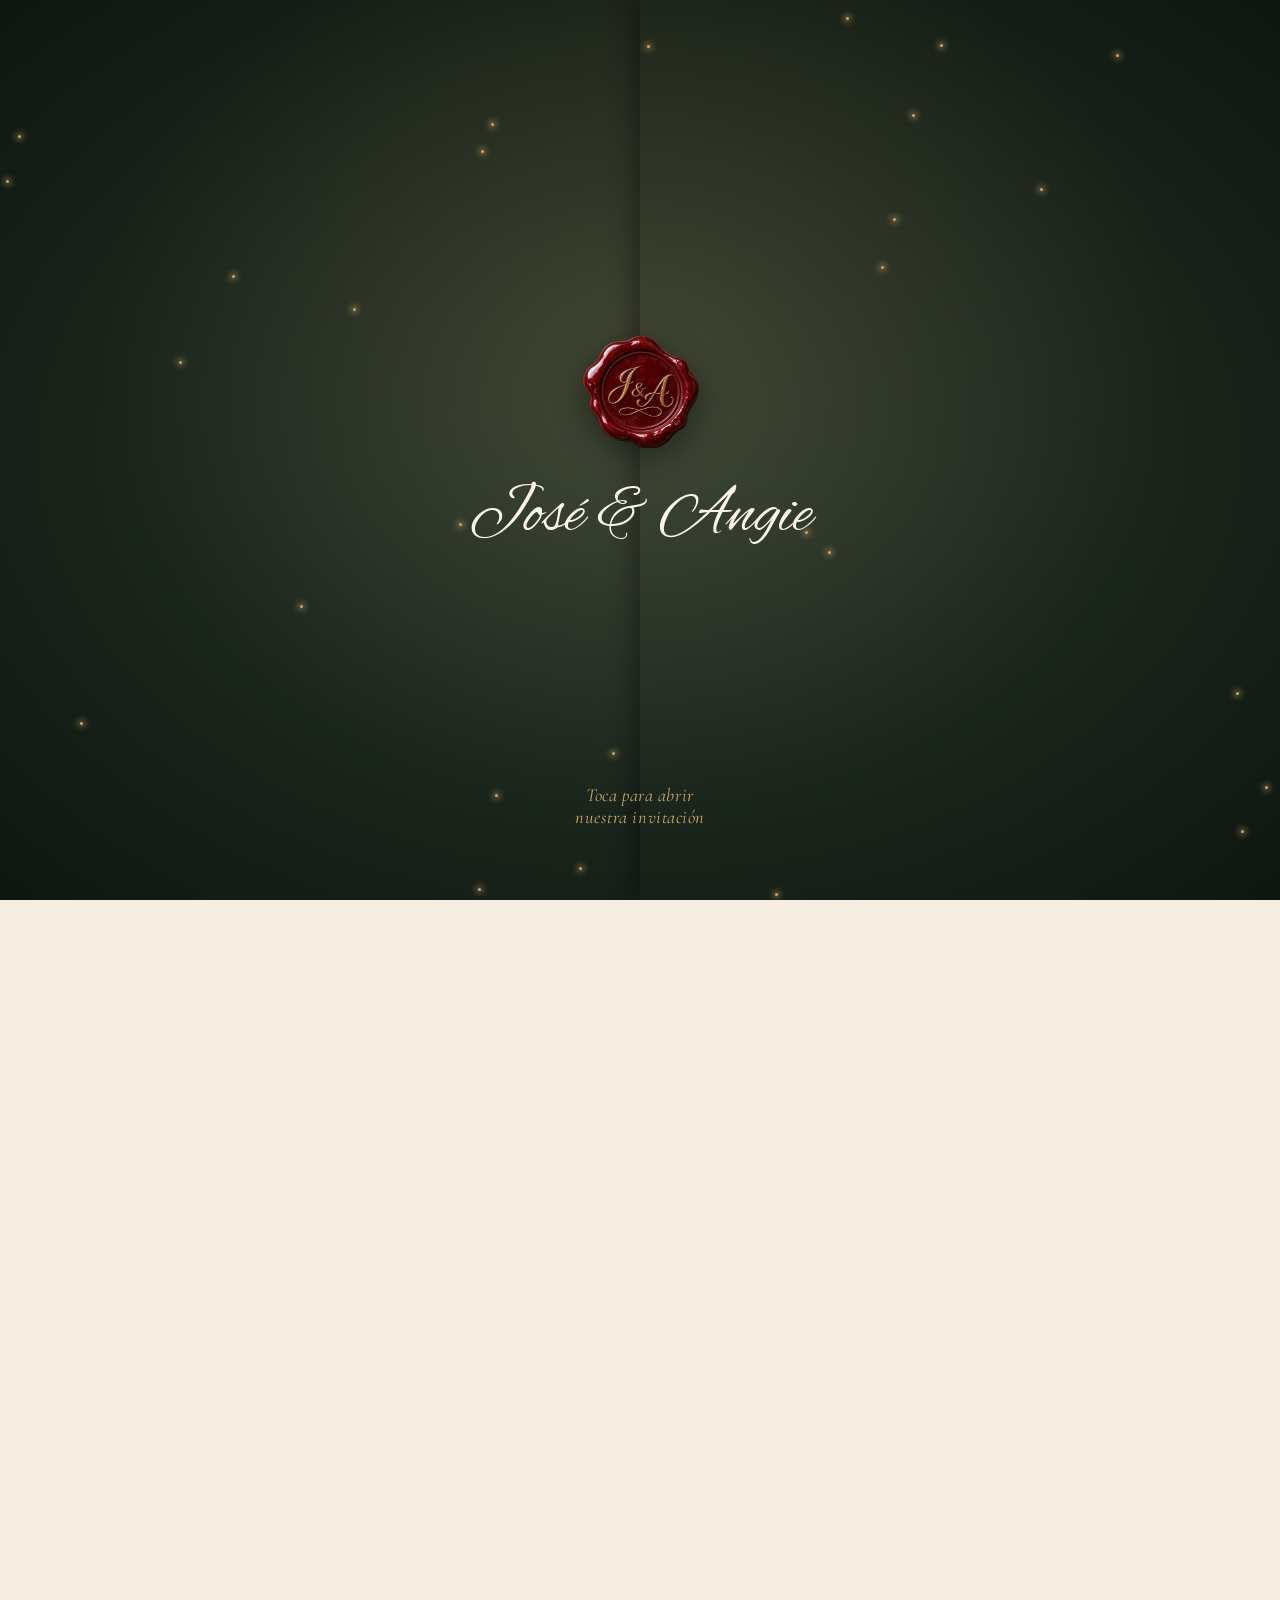
==== app.html @ a3982c07 "Pantalla de bienvenida (carta + mensaje intermedio) y marco de teléfono en escritorio - Pantalla ini" ====
<!DOCTYPE html>
<html lang="es">
<head>
<meta charset="UTF-8">
<meta name="viewport" content="width=device-width, initial-scale=1.0">
<title>José & Angie — Nos casamos</title>
<meta name="description" content="Invitación de boda de José y Angie — 18 de octubre de 2026, Alicante">
<link rel="preconnect" href="https://fonts.googleapis.com">
<link rel="preconnect" href="https://fonts.gstatic.com" crossorigin>
<link href="https://fonts.googleapis.com/css2?family=Parisienne&family=Great+Vibes&family=Alex+Brush&family=Cormorant+Garamond:ital,wght@0,400;0,500;0,600;1,400;1,700&family=Playfair+Display:ital,wght@0,700;1,700&display=swap" rel="stylesheet">
<link rel="stylesheet" href="styles.css">
</head>
<body>

<!-- PANTALLA DE BIENVENIDA: carta que se abre en dos mitades desde el centro -->
<div id="scroll-intro" class="scroll-intro" role="button" tabindex="0" aria-label="Toca para abrir la invitación">
  <div class="intro-panel intro-panel-left" aria-hidden="true">
    <div class="intro-stars"></div>
  </div>
  <div class="intro-panel intro-panel-right" aria-hidden="true">
    <div class="intro-stars"></div>
  </div>

  <div class="intro-center">
    <div class="intro-seal" aria-hidden="true">
      <img src="assets/sello.png" alt="" class="seal-img">
    </div>
    <p class="intro-title">José &amp; Angie</p>
    <p class="intro-cta">Toca para abrir<br>nuestra invitación</p>
  </div>

  <div class="intro-flash" id="introFlash" aria-hidden="true"></div>
  <div class="intro-sparkles" id="introSparkles" aria-hidden="true"></div>
</div>

<!-- PANTALLA INTERMEDIA: mensaje de bienvenida antes de mostrar la web -->
<div id="welcome-screen" class="welcome-screen">
  <div class="welcome-content">
    <p class="welcome-p welcome-p1">El mejor regalo es compartir este día con vosotros.<br>Vuestra presencia y vuestro cariño son todo lo que necesitamos.</p>
    <p class="welcome-p welcome-p2">Queremos invitaros a celebrar este día con nosotros y que solo tengáis que preocuparos de disfrutar.<br>La comida corre por nuestra cuenta.</p>
    <button type="button" class="welcome-btn" id="welcomeBtn">Más información</button>
  </div>
</div>

<div class="fern-banner" aria-hidden="true"></div>


<main>

  <!-- PORTADA -->
  <section class="hero" id="inicio">
    <!-- Esquina Colombia: orquídea (flor nacional), en paralelo al colibrí -->
    <div class="hero-leaf leaf-tl" aria-hidden="true">
      <img src="assets/orquidea.png" alt="" class="orchid-img">
    </div>

    <!-- Esquina Alicante: Castillo de Santa Bárbara -->
    <div class="hero-leaf leaf-br" aria-hidden="true">
      <img src="assets/castillo.png" alt="" class="castle-img">
    </div>

    <!-- Esquina Colombia: Valle de Cocora -->
    <div class="hero-leaf leaf-bl" aria-hidden="true">
      <img src="assets/cocora.png" alt="" class="cocora-img">
    </div>

    <!-- Mariposas -->
    <div class="butterflies" aria-hidden="true">
      <div class="butterfly bf5 monarch-blue"><img src="assets/mariposa-azul.png" alt="" class="bfly-img"></div>
      <div class="butterfly bf6 monarch-blue"><img src="assets/mariposa-azul.png" alt="" class="bfly-img"></div>
      <div class="butterfly bf7 monarch-blue"><img src="assets/mariposa-verde.png" alt="" class="bfly-img"></div>
      <div class="butterfly bf8 monarch-blue"><img src="assets/mariposa-verde.png" alt="" class="bfly-img"></div>
    </div>

    <!-- Colibrí -->
    <div id="hummingbird" class="hummingbird" aria-hidden="true">
      <img src="assets/colibri-azul.png" alt="" class="hb-img">
    </div>

    <div class="hero-content">
      <h1 class="names">
        <span class="reveal d1">José</span>
        <span class="amp reveal d2">&amp;</span>
        <span class="reveal d3">Angie</span>
      </h1>

      <p class="eyebrow reveal d4">· Nos casamos ·</p>
      <p class="subtitle reveal d5">Queremos que formes parte<br>de nuestro día</p>

      <div class="itinerary-path reveal d6">
        <img src="assets/sendero.png?v=2" alt="" class="itinerary-img">
      </div>

      <p class="message reveal d7">Será un día lleno de amor, risas y momentos<br>que recordaremos para siempre.</p>
      <p class="message-accent reveal d8">¡Nos haría muy felices contar contigo!</p>
    </div>
  </section>

  <!-- DIVISOR ORNAMENTAL: azulejo alicantino + tejido vueltiao colombiano -->
  <div class="ornament-divider" aria-hidden="true">
    <svg viewBox="0 0 400 20" preserveAspectRatio="xMidYMid meet" xmlns="http://www.w3.org/2000/svg">
      <g stroke="var(--gold)" stroke-width="0.6" fill="none" opacity="0.6">
        <path d="M0 10 H60"/>
        <path d="M70 10 L80 3 L90 10 L80 17 Z"/>
        <path d="M100 10 L110 3 L120 10 L110 17 Z"/>
        <path d="M95 10 H100 M120 10 H125"/>
        <path d="M135 4 L145 10 L135 16 L125 10 Z"/>
        <path d="M155 16 L165 10 L155 4 L145 10 Z"/>
        <path d="M175 4 L185 10 L175 16 L165 10 Z"/>
        <circle cx="200" cy="10" r="3.4"/>
        <path d="M215 4 L225 10 L215 16 L205 10 Z"/>
        <path d="M235 16 L245 10 L235 4 L225 10 Z"/>
        <path d="M255 4 L265 10 L255 16 L245 10 Z"/>
        <path d="M275 10 H280 M300 10 H305"/>
        <path d="M280 10 L290 3 L300 10 L290 17 Z"/>
        <path d="M310 10 L320 3 L330 10 L320 17 Z"/>
        <path d="M340 10 H400"/>
      </g>
    </svg>
  </div>

  <!-- FRASE: dos tierras, un mismo amor -->
  <section class="magic-quote">
    <p class="quote-text reveal-io">Entre el Mediterráneo y los Andes,<br>el amor encontró su propio Macondo.</p>
    <div class="quote-hb" aria-hidden="true">✦</div>
  </section>

  <!-- CUENTA REGRESIVA -->
  <section class="countdown-section" id="cuenta-regresiva">
    <p class="section-eyebrow reveal-io">Faltan</p>
    <div class="countdown reveal-io" id="countdown">
      <div class="cd-unit"><span class="cd-num" id="cd-days">00</span><span class="cd-label">días</span></div>
      <div class="cd-sep">·</div>
      <div class="cd-unit"><span class="cd-num" id="cd-hours">00</span><span class="cd-label">horas</span></div>
      <div class="cd-sep">·</div>
      <div class="cd-unit"><span class="cd-num" id="cd-mins">00</span><span class="cd-label">min</span></div>
      <div class="cd-sep">·</div>
      <div class="cd-unit"><span class="cd-num" id="cd-secs">00</span><span class="cd-label">seg</span></div>
    </div>
  </section>

  <!-- UBICACIONES -->
  <section class="locations" id="detalles">
    <h2 class="section-title reveal-io">Cómo llegar</h2>
    <div class="loc-grid">
      <div class="loc-card reveal-io">
        <h3>Ceremonia</h3>
        <p>Parroquia Santa Teresa de Ávila<br>Alicante · 13:00 hs</p>
        <div class="map-wrap">
          <iframe
            title="Mapa Parroquia Santa Teresa de Ávila, Alicante"
            src="https://www.google.com/maps?q=Parroquia+Santa+Teresa+de+Avila+Alicante&output=embed"
            loading="lazy"
            referrerpolicy="no-referrer-when-downgrade">
          </iframe>
        </div>
        <a class="map-link" href="https://www.google.com/maps/search/?api=1&query=Parroquia+Santa+Teresa+de+Avila+Alicante" target="_blank" rel="noopener">Ver en Google Maps →</a>
      </div>
      <div class="loc-card reveal-io">
        <h3>Restaurante</h3>
        <p>Jardines de San Juan<br>Alicante · Al finalizar ceremonia</p>
        <div class="map-wrap">
          <iframe
            title="Mapa Av. de Alicante 51, Sant Joan d'Alacant"
            src="https://www.google.com/maps?q=Av.+de+Alicante+51+03550+Sant+Joan+d%27Alacant+Alicante&output=embed"
            loading="lazy"
            referrerpolicy="no-referrer-when-downgrade">
          </iframe>
        </div>
        <a class="map-link" href="https://www.google.com/maps/search/?api=1&query=Av.+de+Alicante+51+03550+Sant+Joan+d%27Alacant+Alicante" target="_blank" rel="noopener">Ver en Google Maps →</a>
      </div>
    </div>
  </section>

  <!-- DIVISOR ORNAMENTAL -->
  <div class="ornament-divider" aria-hidden="true">
    <svg viewBox="0 0 400 20" preserveAspectRatio="xMidYMid meet" xmlns="http://www.w3.org/2000/svg">
      <g stroke="var(--gold)" stroke-width="0.6" fill="none" opacity="0.6">
        <path d="M0 10 H60"/>
        <path d="M70 10 L80 3 L90 10 L80 17 Z"/>
        <path d="M100 10 L110 3 L120 10 L110 17 Z"/>
        <path d="M95 10 H100 M120 10 H125"/>
        <path d="M135 4 L145 10 L135 16 L125 10 Z"/>
        <path d="M155 16 L165 10 L155 4 L145 10 Z"/>
        <path d="M175 4 L185 10 L175 16 L165 10 Z"/>
        <circle cx="200" cy="10" r="3.4"/>
        <path d="M215 4 L225 10 L215 16 L205 10 Z"/>
        <path d="M235 16 L245 10 L235 4 L225 10 Z"/>
        <path d="M255 4 L265 10 L255 16 L245 10 Z"/>
        <path d="M275 10 H280 M300 10 H305"/>
        <path d="M280 10 L290 3 L300 10 L290 17 Z"/>
        <path d="M310 10 L320 3 L330 10 L320 17 Z"/>
        <path d="M340 10 H400"/>
      </g>
    </svg>
  </div>

  <!-- NOTA PERSONAL -->
  <section class="note-section" id="nota">
    <div class="note-paper reveal-io">
      <p class="note-title">Invitación personal e intransferible</p>
      <p class="note-body">
        Hemos preparado este día con mucho cariño<br>
        y cada detalle pensado para vosotros.<br>
        Por motivos de organización,<br>
        os rogamos que asistáis <strong>únicamente</strong><br>
        las personas indicadas en esta invitación.
      </p>
      <p class="note-thanks">Gracias por comprenderlo y por acompañarnos en un día tan especial.</p>
    </div>
  </section>

  <footer class="footer">
    <div class="ornament-divider footer-divider" aria-hidden="true">
      <svg viewBox="0 0 400 20" preserveAspectRatio="xMidYMid meet" xmlns="http://www.w3.org/2000/svg">
        <g stroke="var(--gold-light)" stroke-width="0.6" fill="none" opacity="0.6">
          <path d="M0 10 H60"/>
          <path d="M70 10 L80 3 L90 10 L80 17 Z"/>
          <path d="M100 10 L110 3 L120 10 L110 17 Z"/>
          <path d="M95 10 H100 M120 10 H125"/>
          <path d="M135 4 L145 10 L135 16 L125 10 Z"/>
          <path d="M155 16 L165 10 L155 4 L145 10 Z"/>
          <path d="M175 4 L185 10 L175 16 L165 10 Z"/>
          <circle cx="200" cy="10" r="3.4"/>
          <path d="M215 4 L225 10 L215 16 L205 10 Z"/>
          <path d="M235 16 L245 10 L235 4 L225 10 Z"/>
          <path d="M255 4 L265 10 L255 16 L245 10 Z"/>
          <path d="M275 10 H280 M300 10 H305"/>
          <path d="M280 10 L290 3 L300 10 L290 17 Z"/>
          <path d="M310 10 L320 3 L330 10 L320 17 Z"/>
          <path d="M340 10 H400"/>
        </g>
      </svg>
    </div>
    <p class="footer-signature">Con todo nuestro cariño</p>
    <p>José &amp; Angie · 18.10.2026</p>
  </footer>

</main>

<script src="script.js"></script>
</body>
</html>
---- styles.css ----
:root {
  --cream: #f5eee0;
  --cream-soft: #f9f3e8;
  --green-deep: #33453a;
  --green-mid: #5c7a5f;
  --gold: #b08d57;
  --gold-light: #c9a668;
  --pink: #b5486a;
  --pink-soft: #c98aa0;
  --ink: #3a352c;
  --shadow: 0 10px 30px rgba(51, 69, 58, 0.12);
}

* { box-sizing: border-box; }

html {
  scroll-behavior: smooth;
}

html.intro-lock,
html.intro-lock body {
  overflow: hidden;
  height: 100%;
}

main {
  transform: scale(0.75);
  opacity: 0.15;
  transition: transform 2.6s cubic-bezier(0.22, 0.61, 0.36, 1), opacity 2s ease;
}

html.intro-done main {
  transform: scale(1);
  opacity: 1;
}

/* ---------- Pantalla intermedia de bienvenida ---------- */
.welcome-screen {
  position: fixed;
  inset: 0;
  z-index: 900;
  background: #ffffff;
  display: flex;
  align-items: center;
  justify-content: center;
  padding: 2rem;
  transition: opacity 0.9s ease;
}

.welcome-screen.hidden {
  opacity: 0;
  pointer-events: none;
}

.welcome-screen.gone {
  display: none;
}

.welcome-content {
  max-width: 560px;
  text-align: center;
}

.welcome-p {
  font-family: 'Cormorant Garamond', serif;
  font-style: italic;
  font-size: clamp(1.4rem, 4vw, 1.75rem);
  line-height: 1.65;
  color: var(--ink);
  margin: 0 0 2rem;
  opacity: 0;
  transform: translateY(14px);
  transition: opacity 0.7s ease, transform 0.7s ease;
}

.welcome-btn {
  font-family: 'Cormorant Garamond', serif;
  font-style: italic;
  font-size: 1.25rem;
  letter-spacing: 0.05em;
  color: var(--cream-soft);
  background: var(--green-deep);
  border: none;
  padding: 1rem 2.6rem;
  border-radius: 999px;
  cursor: pointer;
  opacity: 0;
  transform: translateY(14px);
  transition: opacity 0.7s ease, transform 0.7s ease, background 0.3s ease;
}

.welcome-btn:hover {
  background: var(--gold);
}

.welcome-p.visible,
.welcome-btn.visible {
  opacity: 1;
  transform: translateY(0);
}

@media (prefers-reduced-motion: reduce) {
  .welcome-p, .welcome-btn {
    transition-duration: 0.01ms !important;
  }
}

/* ---------- Pantalla de bienvenida: carta que se abre en dos mitades ---------- */
.scroll-intro {
  position: fixed;
  inset: 0;
  z-index: 1000;
  cursor: pointer;
  overflow: hidden;
}

.scroll-intro.hidden {
  display: none;
}

.intro-panel {
  position: absolute;
  top: 0;
  width: 50%;
  height: 100%;
  background:
    radial-gradient(ellipse at 50% 40%, rgba(176, 141, 87, 0.22), transparent 60%),
    radial-gradient(ellipse at center, #24352c 0%, #182219 65%, #0e1610 100%);
  background-size: 200% 100%;
  transition: transform 2.4s cubic-bezier(0.22, 0.61, 0.36, 1) 0.5s,
              box-shadow 2s ease-out 0.5s;
  z-index: 1;
}

.intro-panel-left {
  left: 0;
  background-position: left center;
  box-shadow: 4px 0 24px rgba(0,0,0,0.4);
}

.intro-panel-right {
  right: 0;
  background-position: right center;
  box-shadow: -4px 0 24px rgba(0,0,0,0.4);
}

.scroll-intro.opening .intro-panel-left {
  box-shadow: 4px 0 24px rgba(0,0,0,0);
}

.scroll-intro.opening .intro-panel-right {
  box-shadow: -4px 0 24px rgba(0,0,0,0);
}

.intro-stars {
  position: absolute;
  inset: 0;
  pointer-events: none;
}

.intro-star {
  position: absolute;
  width: 3px;
  height: 3px;
  border-radius: 50%;
  background: var(--gold-light);
  box-shadow: 0 0 6px 2px rgba(201, 166, 104, 0.6);
  animation: star-twinkle ease-in-out infinite;
}

@keyframes star-twinkle {
  0%, 100% { opacity: 0.15; transform: scale(1); }
  50% { opacity: 0.9; transform: scale(1.4); }
}

.intro-center {
  position: absolute;
  inset: 0;
  z-index: 3;
  display: flex;
  flex-direction: column;
  align-items: center;
  justify-content: center;
  text-align: center;
  padding: 0 2rem;
  pointer-events: none;
}

.intro-seal {
  width: 130px;
  margin-bottom: 1.3rem;
  transition: transform 0.5s ease, opacity 0.4s ease;
  filter: drop-shadow(0 8px 16px rgba(0,0,0,0.45));
}

.intro-seal svg,
.seal-img { display: block; width: 100%; height: auto; }

@keyframes seal-pulse {
  0%, 100% { transform: scale(1); }
  50% { transform: scale(1.06); }
}

.intro-title {
  font-family: 'Alex Brush', cursive;
  font-size: clamp(3rem, 12vw, 4.2rem);
  color: var(--cream-soft);
  margin: 0 0 0.6rem;
  transition: opacity 0.35s ease, transform 0.5s ease;
}

.intro-cta {
  position: absolute;
  bottom: 8%;
  left: 0;
  right: 0;
  font-family: 'Cormorant Garamond', serif;
  font-style: italic;
  font-size: 1.15rem;
  letter-spacing: 0.03em;
  color: var(--gold-light);
  margin: 0;
  animation: cta-pulse 2.2s ease-in-out infinite;
  transition: opacity 0.3s ease;
}

@keyframes cta-pulse {
  0%, 100% { opacity: 0.75; }
  50% { opacity: 1; }
}

/* Estado: abriendo (la carta se parte en dos, suave y simétrico) */
.scroll-intro.opening .intro-panel-left {
  transform: translateX(-100%);
}
.scroll-intro.opening .intro-panel-right {
  transform: translateX(100%);
}
.scroll-intro.opening .intro-seal {
  animation: none;
  transform: scale(1.6);
  opacity: 0;
  transition: transform 0.4s ease-out, opacity 0.22s ease-out;
}
.scroll-intro.opening .intro-title,
.scroll-intro.opening .intro-cta {
  animation: none;
  opacity: 0;
  transform: translateY(-6px) scale(0.96);
  transition: opacity 0.18s ease-out, transform 0.18s ease-out;
}
.scroll-intro.opening .intro-cta {
  transition-delay: 0.04s;
}

.intro-flash {
  position: absolute;
  top: 50%;
  left: 50%;
  width: 60px;
  height: 60px;
  margin: -30px 0 0 -30px;
  border-radius: 50%;
  z-index: 4;
  pointer-events: none;
  background: radial-gradient(circle, rgba(255, 252, 235, 1) 0%, rgba(255, 232, 170, 0.9) 30%, rgba(255, 221, 150, 0.4) 55%, transparent 75%);
  opacity: 0;
  transform: scale(0);
}

.scroll-intro.opening .intro-flash {
  animation: magic-flash 2.8s cubic-bezier(0.22, 0.61, 0.36, 1);
}

@keyframes magic-flash {
  0%   { opacity: 0; transform: scale(0); }
  30%  { opacity: 1; transform: scale(10); }
  60%  { opacity: 0.9; transform: scale(20); }
  100% { opacity: 0; transform: scale(34); }
}

.intro-sparkles {
  position: absolute;
  inset: 0;
  pointer-events: none;
  z-index: 5;
}

.intro-spark {
  position: absolute;
  width: 6px;
  height: 6px;
  border-radius: 50%;
  background: var(--gold-light);
  box-shadow: 0 0 10px 3px rgba(255, 221, 150, 0.9);
  animation: spark-burst 1s ease-out forwards;
}

@keyframes spark-burst {
  0%   { transform: translate(0, 0) scale(1); opacity: 1; }
  100% { transform: var(--spark-end, translate(0, -80px)) scale(0); opacity: 0; }
}

@media (prefers-reduced-motion: reduce) {
  .scroll-intro, .intro-panel, .intro-seal, .intro-title, .intro-cta {
    transition-duration: 0.01ms !important;
    animation-duration: 0.01ms !important;
  }
}

.fern-banner {
  width: 120%;
  height: 237px;
  margin-left: -151px;
  margin-bottom: -120px;
  background-image: url("assets/helecho.png?v=3");
  background-size: cover;
  background-position: bottom center;
  background-repeat: no-repeat;
  position: relative;
  z-index: 2;
}

@media (max-width: 900px) {
  .fern-banner { width: 100%; height: 150px; margin-left: 0; margin-bottom: -76px; }
}

@media (max-width: 560px) {
  .fern-banner {
    width: 100%;
    height: 160px;
    margin-left: 0;
    margin-top: -85px;
    margin-bottom: -56px;
    background-size: auto 210px;
    background-position: center 82%;
  }
}

body {
  margin: 0;
  background: var(--cream);
  color: var(--ink);
  font-family: 'Cormorant Garamond', serif;
  overflow-x: hidden;
}

h1, h2 {
  font-family: 'Parisienne', cursive;
  font-weight: 400;
  margin: 0;
}

/* ---------- Hero ---------- */
.hero {
  position: relative;
  min-height: 100vh;
  display: flex;
  align-items: center;
  justify-content: center;
  padding: 5rem 1.25rem 8.5rem;
  overflow: hidden;
  background: var(--cream);
}

.hero::before {
  content: "";
  position: absolute;
  inset: 0;
  background-image: radial-gradient(rgba(176,141,87,0.35) 1px, transparent 1px);
  background-size: 26px 26px;
  opacity: 0.25;
  pointer-events: none;
}

.hero-leaf {
  position: absolute;
  width: clamp(140px, 22vw, 240px);
  z-index: 2;
  opacity: 0.95;
  animation: leaf-sway 7s ease-in-out infinite;
}

.leaf-tl {
  top: -41px;
  left: 107px;
  width: 320px;
  animation: none;
  transform: rotate(29deg);
  transform-origin: top left;
}
.leaf-br { bottom: 0; right: -20px; width: 250px; animation: none; }
.leaf-bl {
  bottom: 0;
  left: -10px;
  width: 265px;
  animation: none;
}

.orchid-img {
  display: block;
  width: 100%;
  height: auto;
}

@media (max-width: 900px) {
  .leaf-tl { width: 220px; top: -18px; left: -20px; transform: rotate(29deg); }
  .leaf-br { width: 260px; }
  .leaf-bl { width: 260px; left: -6px; }
  .castle-img { margin-left: -70px; }
  .cocora-img { margin-right: -65px; }
}

@media (max-width: 560px) {
  .leaf-tl { width: 120px; top: -6px; left: 36px; transform: rotate(29deg); }
  .leaf-br { width: 175px; right: -55px; }
  .leaf-bl { width: 175px; left: -4px; }
  .castle-img { margin-left: -25px; }
  .cocora-img { margin-right: -42px; }
}

@keyframes leaf-sway {
  0%, 100% { transform: rotate(0deg); }
  50% { transform: rotate(2.5deg); }
}

.castle-img {
  display: block;
  width: 130%;
  margin-left: -100px;
  margin-bottom: -10px;
  height: auto;
}

.cocora-img {
  display: block;
  width: 115%;
  margin-right: -115px;
  margin-bottom: -10px;
  height: auto;
}

.hummingbird {
  position: absolute;
  width: 480px;
  z-index: 3;
  top: 50px;
  right: -130px;
  filter: drop-shadow(0 6px 10px rgba(0,0,0,0.15));
}

@media (max-width: 900px) {
  .hummingbird { width: 280px; top: 20px; right: -35px; }
  .hb-img { margin-left: -50px; }
}

@media (max-width: 560px) {
  .hummingbird { width: 135px; top: 36px; right: -80px; }
  .hb-img { margin-left: -20px; }
}

.hb-img {
  display: block;
  width: 125%;
  height: auto;
  margin-left: -90px;
}

/* ---------- Mariposas amarillas (realismo mágico) ---------- */
.butterflies {
  position: absolute;
  inset: 0;
  z-index: 3;
  pointer-events: none;
}

.butterfly {
  position: absolute;
  width: 44px;
}

.monarch-blue {
  width: 60px;
}

@media (max-width: 560px) {
  .butterfly { width: 30px; }
  .monarch-blue { width: 40px; }
}

.bfly-img {
  display: block;
  width: 100%;
  height: auto;
  transform-origin: center;
  animation: bfly-flap-img 0.32s ease-in-out infinite alternate;
}

@keyframes bfly-flap-img {
  from { transform: scaleX(1); }
  to   { transform: scaleX(0.55); }
}

.bf5 { top: 40%; left: 20%; animation: flit-1 23s ease-in-out infinite; animation-delay: 3s; }
.bf6 { top: 75%; left: 22%; animation: flit-2 20s ease-in-out infinite; animation-delay: 10s; }
.bf7 { top: 60%; left: 8%;  animation: flit-1 18s ease-in-out infinite; animation-delay: 1s; }
.bf8 { top: 68%; left: 14%; animation: flit-2 22s ease-in-out infinite; animation-delay: 7s; }

@keyframes flit-1 {
  0%   { transform: translate(0, 0) rotate(0deg); opacity: 0; }
  8%   { opacity: 0.9; }
  25%  { transform: translate(12vw, -18vh) rotate(-8deg); }
  50%  { transform: translate(22vw, -38vh) rotate(6deg); }
  75%  { transform: translate(14vw, -55vh) rotate(-4deg); opacity: 0.8; }
  92%  { opacity: 0; }
  100% { transform: translate(10vw, -60vh) rotate(0deg); opacity: 0; }
}

@keyframes flit-2 {
  0%   { transform: translate(0, 0) rotate(0deg); opacity: 0; }
  8%   { opacity: 0.85; }
  30%  { transform: translate(-8vw, -22vh) rotate(10deg); }
  55%  { transform: translate(6vw, -42vh) rotate(-6deg); }
  80%  { transform: translate(18vw, -50vh) rotate(8deg); opacity: 0.7; }
  95%  { opacity: 0; }
  100% { transform: translate(20vw, -55vh) rotate(0deg); opacity: 0; }
}

/* ---------- Divisor ornamental ---------- */
.ornament-divider {
  position: relative;
  z-index: 2;
  max-width: 420px;
  margin: 0 auto;
  padding: 1.4rem 1.25rem;
  background: var(--cream-soft);
}

/* ---------- Frase realismo mágico ---------- */
.magic-quote {
  margin-top: -15px;
  position: relative;
  z-index: 2;
  text-align: center;
  padding: 1.5rem 5.5rem 0.8rem;
  background: var(--cream-soft);
}

.quote-text {
  font-family: 'Parisienne', cursive;
  font-size: clamp(1.6rem, 4vw, 2.2rem);
  color: var(--green-deep);
  line-height: 1.4;
  max-width: 480px;
  margin: 0 auto;
}

.quote-hb {
  margin-top: 0.8rem;
  color: var(--gold);
  font-size: 1rem;
}

.hero-content {
  position: relative;
  z-index: 4;
  max-width: 2000px;
  width: 100%;
  text-align: center;
}

.heart-icon {
  color: var(--gold);
  font-size: 1.4rem;
  margin-bottom: 0.4rem;
}

.reveal {
  opacity: 0;
  transform: translateY(18px);
  animation: rise 0.9s ease forwards;
}
.d1 { animation-delay: 0.1s; }
.d2 { animation-delay: 0.35s; }
.d3 { animation-delay: 0.5s; }
.d4 { animation-delay: 0.9s; }
.d5 { animation-delay: 1.05s; }
.d6 { animation-delay: 1.25s; }
.d7 { animation-delay: 1.6s; }
.d8 { animation-delay: 1.8s; }

@keyframes rise {
  to { opacity: 1; transform: translateY(0); }
}

.names {
  font-family: 'Alex Brush', cursive;
  font-size: clamp(3.4rem, 11vw, 6.2rem);
  color: var(--green-deep);
  line-height: 1.05;
  display: flex;
  flex-direction: column;
  align-items: center;
  gap: 0.1em;
  margin-top: 2.5rem;
}

.names .amp {
  font-size: 0.7em;
  color: var(--gold);
  margin: -0.1em 0;
}

.eyebrow {
  letter-spacing: 0.35em;
  text-transform: uppercase;
  color: var(--gold);
  font-size: 0.95rem;
  margin: 1.1rem 0 0.4rem;
}

.subtitle {
  font-style: italic;
  color: var(--ink);
  font-size: 1.25rem;
  margin: 0 0 2rem;
  line-height: 1.5;
}


.message, .message-accent {
  margin: 0 0 0.3rem;
  line-height: 1.5;
  font-size: 1.2rem;
}

.message-accent {
  color: var(--pink);
  font-style: italic;
  font-size: 1.35rem;
}

/* ---------- Countdown ---------- */
.countdown-section {
  position: relative;
  z-index: 2;
  padding: 4.5rem 1.25rem;
  text-align: center;
  background: var(--green-deep);
  color: var(--cream-soft);
}

.section-eyebrow {
  text-transform: uppercase;
  letter-spacing: 0.35em;
  font-size: 1.05rem;
  color: var(--gold-light);
  margin: 0 0 1.5rem;
}

.countdown {
  display: flex;
  justify-content: center;
  align-items: center;
  gap: clamp(0.75rem, 3vw, 2rem);
  flex-wrap: wrap;
}

.cd-unit {
  display: flex;
  flex-direction: column;
  align-items: center;
  min-width: 85px;
}

.cd-num {
  font-family: 'Parisienne', cursive;
  font-size: clamp(3rem, 7.5vw, 4.6rem);
  color: var(--cream-soft);
  line-height: 1;
}

.cd-label {
  text-transform: uppercase;
  font-size: 0.85rem;
  letter-spacing: 0.15em;
  color: var(--gold-light);
  margin-top: 0.35rem;
}

.cd-sep {
  color: var(--gold-light);
  font-size: 2.8rem;
  transform: translateY(-8px);
}

/* ---------- Reveal on scroll ---------- */
.reveal-io {
  opacity: 0;
  transform: translateY(24px);
  transition: opacity 0.8s ease, transform 0.8s ease;
}
.reveal-io.is-visible {
  opacity: 1;
  transform: translateY(0);
}

/* ---------- Itinerario (dentro de la portada) ---------- */
.itinerary-path {
  position: relative;
  max-width: 2000px;
  width: 100%;
  margin: 1.5rem auto 2rem;
}

.itinerary-img {
  width: 100%;
  display: block;
}

.itinerary-stop {
  position: absolute;
  width: 40%;
  transform: translateY(-50%);
}

.stop-left {
  left: 0;
  text-align: right;
  padding-right: 13%;
}

.stop-right {
  right: 0;
  text-align: left;
  padding-left: 13%;
}

.itinerary-time {
  display: block;
  font-family: 'Playfair Display', serif;
  font-style: italic;
  font-weight: 700;
  color: var(--gold);
  font-size: 1.2rem;
  line-height: 1.15;
}

.itinerary-label {
  display: block;
  font-family: 'Cormorant Garamond', serif;
  font-style: italic;
  color: var(--ink);
  font-size: 1.05rem;
  margin-top: 0.15rem;
  line-height: 1.25;
}

@media (max-width: 560px) {
  .itinerary-time { font-size: 1rem; }
  .itinerary-label { font-size: 0.9rem; }
  .stop-left { padding-right: 8%; }
  .stop-right { padding-left: 8%; }
}

/* ---------- Locations ---------- */
.locations {
  position: relative;
  z-index: 2;
  padding: 5rem 1.25rem;
  text-align: center;
  background: var(--cream-soft);
}

.section-title {
  font-size: clamp(2.4rem, 6vw, 3.2rem);
  color: var(--green-deep);
  margin-bottom: 2.5rem;
}

.loc-grid {
  display: grid;
  grid-template-columns: repeat(auto-fit, minmax(280px, 1fr));
  gap: 2.5rem;
  max-width: 900px;
  margin: 0 auto;
}

.loc-card {
  background: #fff;
  border-radius: 14px;
  padding: 1.75rem;
  box-shadow: var(--shadow);
}

.loc-card h3 {
  font-family: 'Parisienne', cursive;
  font-size: 2rem;
  color: var(--pink);
  margin: 0 0 0.5rem;
}

.loc-card > p {
  margin: 0 0 1rem;
  font-style: italic;
  color: var(--ink);
}

.map-wrap {
  border-radius: 10px;
  overflow: hidden;
  aspect-ratio: 4 / 3;
  border: 1px solid rgba(176,141,87,0.3);
}

.map-wrap iframe {
  width: 100%;
  height: 100%;
  border: 0;
}

.map-link {
  display: inline-block;
  margin-top: 0.9rem;
  color: var(--gold);
  text-decoration: none;
  font-style: italic;
  border-bottom: 1px solid var(--gold);
  padding-bottom: 1px;
  transition: color 0.2s ease;
}
.map-link:hover { color: var(--pink); }

/* ---------- Note ---------- */
.note-section {
  position: relative;
  z-index: 2;
  padding: 5rem 1.25rem;
  display: flex;
  justify-content: center;
  background:
    radial-gradient(ellipse at 90% 90%, rgba(201,138,160,0.10), transparent 45%),
    var(--cream);
}

.note-paper {
  max-width: 640px;
  background: var(--cream-soft);
  border: 1px solid rgba(176,141,87,0.35);
  border-radius: 4px;
  padding: 2.5rem 2rem;
  text-align: center;
  box-shadow: var(--shadow);
  position: relative;
}

.note-title {
  text-transform: uppercase;
  letter-spacing: 0.1em;
  color: var(--green-deep);
  font-weight: 600;
  font-size: 1.2rem;
  margin: 0 0 1.1rem;
}

.note-body {
  font-style: italic;
  font-size: 1.25rem;
  line-height: 1.7;
  margin: 0 0 1.2rem;
  color: var(--ink);
}

.note-body strong {
  color: var(--pink);
}

.note-thanks {
  font-family: 'Parisienne', cursive;
  font-size: 1.6rem;
  color: var(--gold);
  margin: 0;
}

/* ---------- Footer ---------- */
.footer {
  position: relative;
  z-index: 2;
  text-align: center;
  padding: 2.5rem 1rem 3rem;
  background: var(--green-deep);
  color: var(--cream-soft);
}

.footer-divider {
  background: none;
  padding: 0 1.25rem 1.6rem;
  max-width: 320px;
}

.footer-signature {
  font-family: 'Cormorant Garamond', serif;
  font-style: italic;
  font-size: 1.05rem;
  letter-spacing: 0.02em;
  color: var(--gold-light);
  text-transform: none;
  opacity: 1;
  margin-bottom: 0.6rem !important;
}

.footer p {
  margin: 0;
  letter-spacing: 0.15em;
  text-transform: uppercase;
  font-size: 0.75rem;
  opacity: 0.85;
}

/* ---------- Reduced motion ---------- */
@media (prefers-reduced-motion: reduce) {
  * { animation-duration: 0.01ms !important; animation-iteration-count: 1 !important; transition-duration: 0.01ms !important; }
}

@media (max-width: 560px) {
  .magic-quote { padding: 1.5rem 1.5rem 0.8rem; }
}

@media (max-width: 480px) {
  .countdown { gap: 0.6rem 1.2rem; }
  .cd-unit { min-width: 58px; }
  .cd-num { font-size: 2.5rem; }
  .cd-label { font-size: 0.7rem; }
  .cd-sep { font-size: 1.8rem; }
}
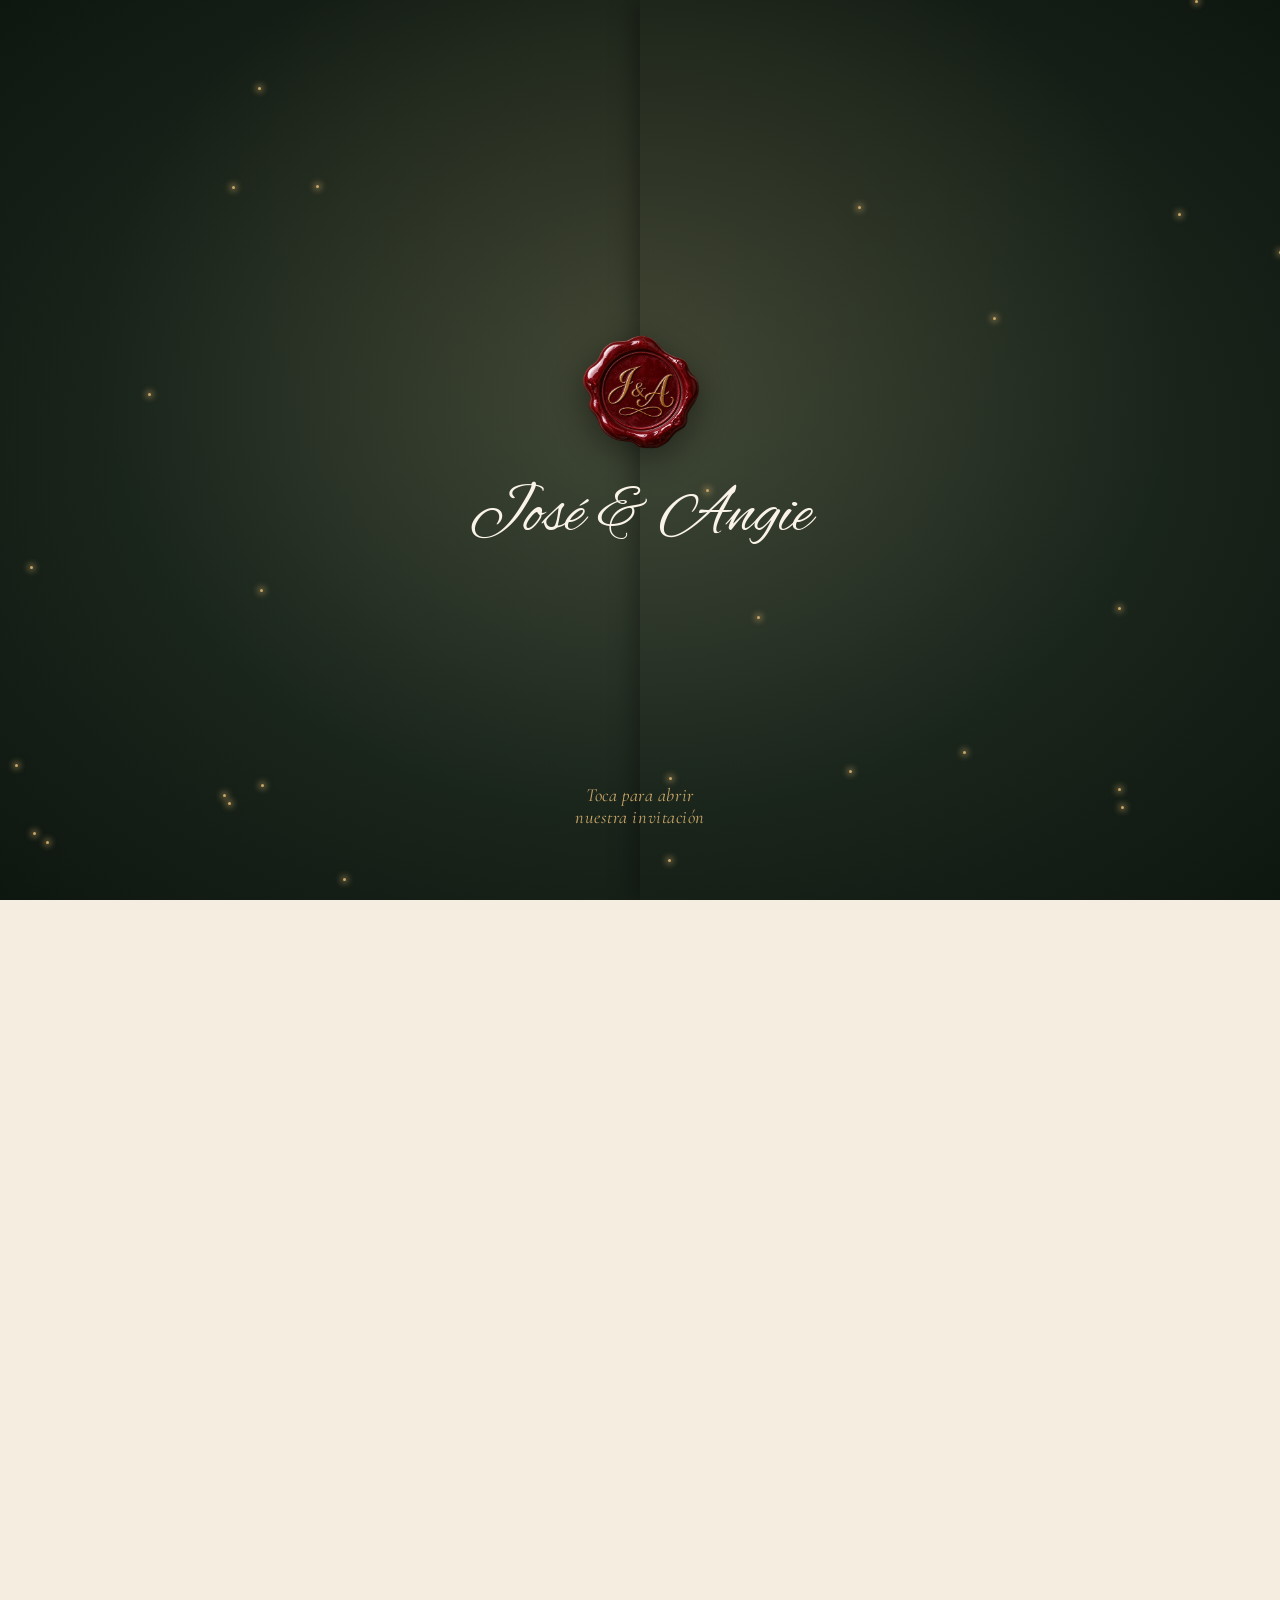
==== commit d6405467: "Añade música de fondo y actualiza la imagen del sendero La música (recortada del 0:20 al 3:07 del or" ====
--- a/app.html
+++ b/app.html
@@ -12,6 +12,8 @@
 </head>
 <body>
 
+<audio id="bgMusic" src="assets/musica-recortada.mp3" preload="auto"></audio>
+
 <!-- PANTALLA DE BIENVENIDA: carta que se abre en dos mitades desde el centro -->
 <div id="scroll-intro" class="scroll-intro" role="button" tabindex="0" aria-label="Toca para abrir la invitación">
   <div class="intro-panel intro-panel-left" aria-hidden="true">
@@ -88,7 +90,7 @@
       <p class="subtitle reveal d5">Queremos que formes parte<br>de nuestro día</p>
 
       <div class="itinerary-path reveal d6">
-        <img src="assets/sendero.png?v=2" alt="" class="itinerary-img">
+        <img src="assets/sendero-v2.png?v=2" alt="" class="itinerary-img">
       </div>
 
       <p class="message reveal d7">Será un día lleno de amor, risas y momentos<br>que recordaremos para siempre.</p>
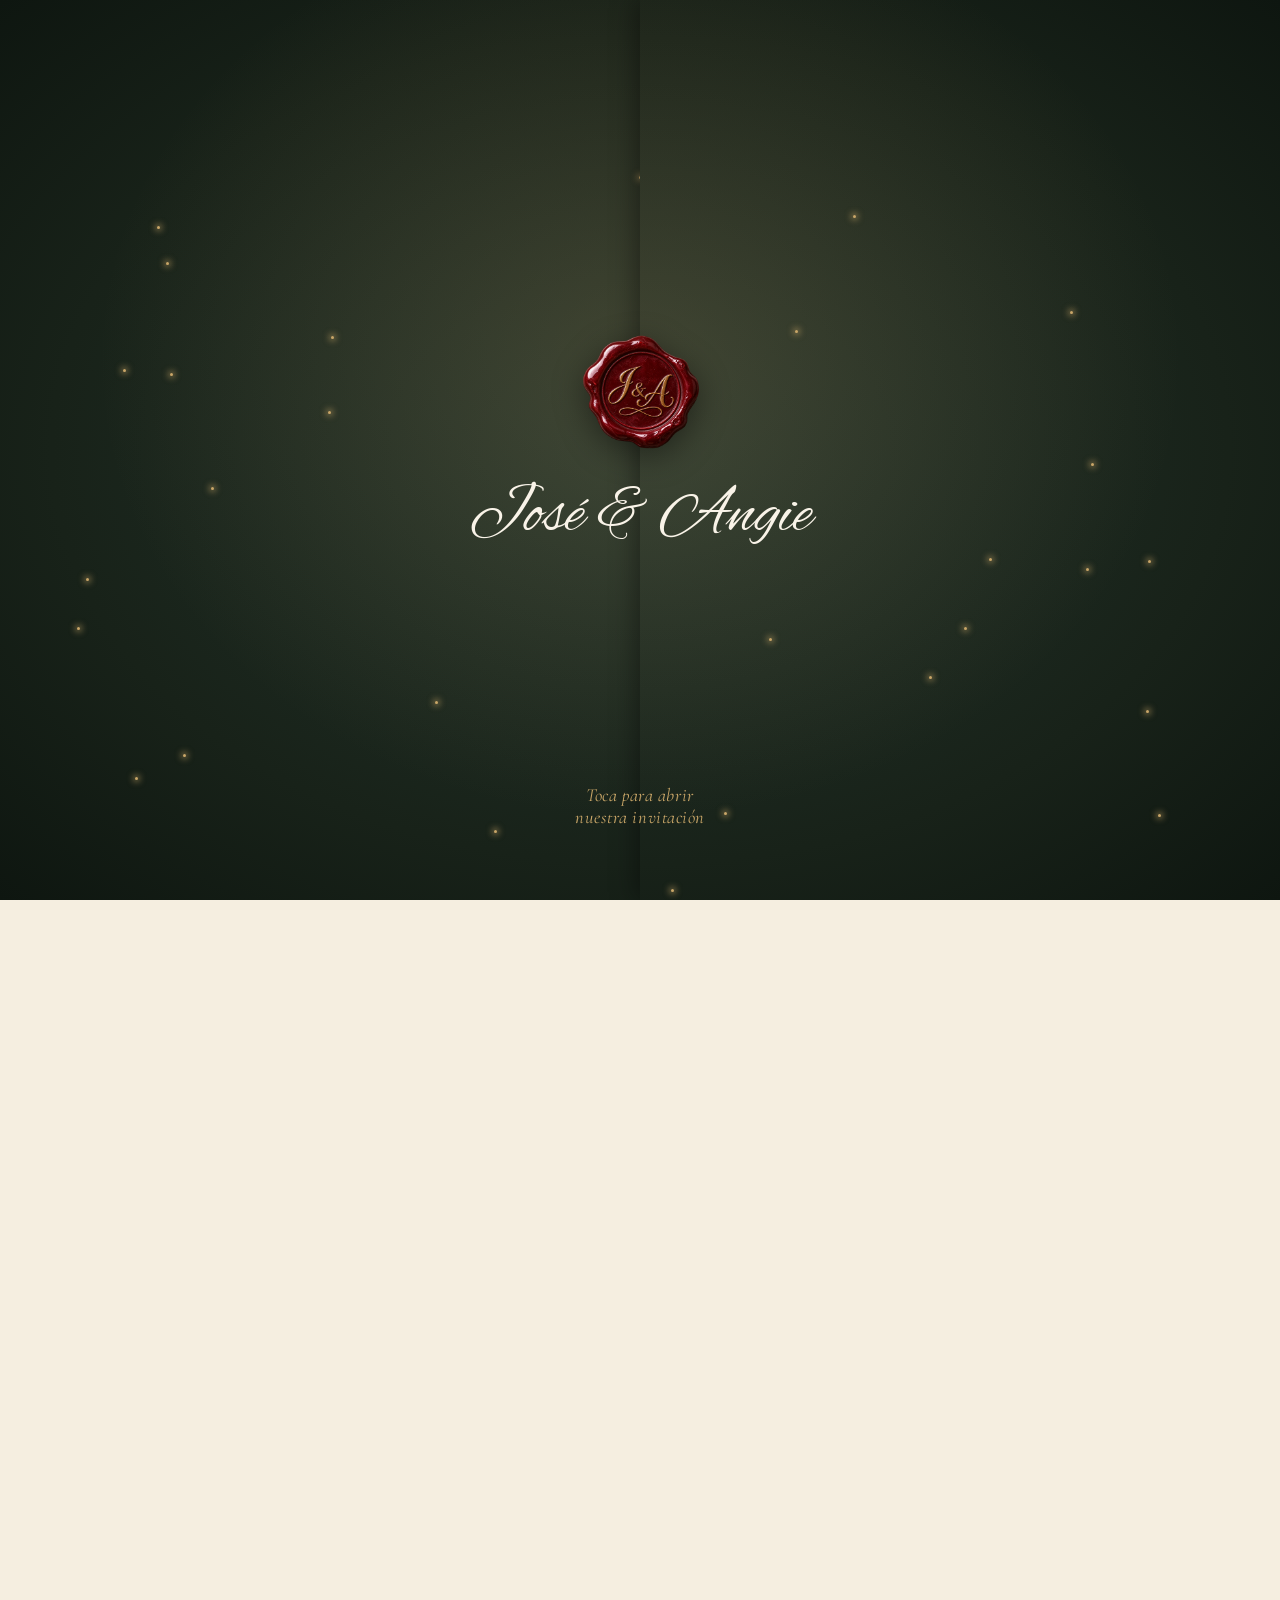
==== commit 864e2e02: "Mejoras en la apertura, contador y sendero del itinerario - Portal de chispas doradas al pulsar "Más" ====
--- a/app.html
+++ b/app.html
@@ -42,6 +42,7 @@
     <p class="welcome-p welcome-p2">Queremos invitaros a celebrar este día con nosotros y que solo tengáis que preocuparos de disfrutar.<br>La comida corre por nuestra cuenta.</p>
     <button type="button" class="welcome-btn" id="welcomeBtn">Más información</button>
   </div>
+  <div class="intro-sparkles" id="welcomeSparkles" aria-hidden="true"></div>
 </div>
 
 <div class="fern-banner" aria-hidden="true"></div>
@@ -90,7 +91,7 @@
       <p class="subtitle reveal d5">Queremos que formes parte<br>de nuestro día</p>
 
       <div class="itinerary-path reveal d6">
-        <img src="assets/sendero-v2.png?v=2" alt="" class="itinerary-img">
+        <img src="assets/sendero.png?v=5" alt="" class="itinerary-img">
       </div>
 
       <p class="message reveal d7">Será un día lleno de amor, risas y momentos<br>que recordaremos para siempre.</p>
@@ -131,13 +132,17 @@
   <section class="countdown-section" id="cuenta-regresiva">
     <p class="section-eyebrow reveal-io">Faltan</p>
     <div class="countdown reveal-io" id="countdown">
-      <div class="cd-unit"><span class="cd-num" id="cd-days">00</span><span class="cd-label">días</span></div>
-      <div class="cd-sep">·</div>
-      <div class="cd-unit"><span class="cd-num" id="cd-hours">00</span><span class="cd-label">horas</span></div>
-      <div class="cd-sep">·</div>
-      <div class="cd-unit"><span class="cd-num" id="cd-mins">00</span><span class="cd-label">min</span></div>
-      <div class="cd-sep">·</div>
-      <div class="cd-unit"><span class="cd-num" id="cd-secs">00</span><span class="cd-label">seg</span></div>
+      <div class="cd-unit cd-unit-days">
+        <span class="cd-num cd-num-days" id="cd-days">00</span>
+        <span class="cd-label">días</span>
+      </div>
+      <div class="cd-subrow">
+        <div class="cd-unit"><span class="cd-num" id="cd-hours">00</span><span class="cd-label">horas</span></div>
+        <div class="cd-sep">·</div>
+        <div class="cd-unit"><span class="cd-num" id="cd-mins">00</span><span class="cd-label">min</span></div>
+        <div class="cd-sep">·</div>
+        <div class="cd-unit"><span class="cd-num" id="cd-secs">00</span><span class="cd-label">seg</span></div>
+      </div>
     </div>
   </section>
 
--- a/styles.css
+++ b/styles.css
@@ -44,11 +44,15 @@
   align-items: center;
   justify-content: center;
   padding: 2rem;
-  transition: opacity 0.9s ease;
+  --btn-x: 50%;
+  --btn-y: 50%;
+  clip-path: circle(150% at var(--btn-x) var(--btn-y));
+  transition: clip-path 1.1s cubic-bezier(0.76, 0, 0.24, 1), opacity 0.9s ease;
 }
 
 .welcome-screen.hidden {
-  opacity: 0;
+  clip-path: circle(0% at var(--btn-x) var(--btn-y));
+  opacity: 1;
   pointer-events: none;
 }
 
@@ -564,7 +568,7 @@
 .hero-content {
   position: relative;
   z-index: 4;
-  max-width: 2000px;
+  max-width: 2600px;
   width: 100%;
   text-align: center;
 }
@@ -660,6 +664,13 @@
 
 .countdown {
   display: flex;
+  flex-direction: column;
+  align-items: center;
+  gap: 1.5rem;
+}
+
+.cd-subrow {
+  display: flex;
   justify-content: center;
   align-items: center;
   gap: clamp(0.75rem, 3vw, 2rem);
@@ -675,9 +686,21 @@
 
 .cd-num {
   font-family: 'Parisienne', cursive;
-  font-size: clamp(3rem, 7.5vw, 4.6rem);
+  font-size: clamp(2.2rem, 5.5vw, 3.2rem);
   color: var(--cream-soft);
   line-height: 1;
+}
+
+.cd-num-days {
+  font-size: clamp(4.5rem, 13vw, 7rem);
+}
+
+.cd-unit-days {
+  margin-bottom: 1rem;
+}
+
+.cd-unit-days .cd-label {
+  font-size: 1rem;
 }
 
 .cd-label {
@@ -708,13 +731,13 @@
 /* ---------- Itinerario (dentro de la portada) ---------- */
 .itinerary-path {
   position: relative;
-  max-width: 2000px;
-  width: 100%;
-  margin: 1.5rem auto 2rem;
+  max-width: 2600px;
+  width: 122%;
+  margin: 1.5rem 0 2rem -11%;
 }
 
 .itinerary-img {
-  width: 100%;
+  width: 93%;
   display: block;
 }
 
@@ -927,9 +950,11 @@
 }
 
 @media (max-width: 480px) {
-  .countdown { gap: 0.6rem 1.2rem; }
+  .countdown { gap: 1rem; }
+  .cd-subrow { gap: 0.6rem 1.2rem; }
   .cd-unit { min-width: 58px; }
   .cd-num { font-size: 2.5rem; }
+  .cd-num-days { font-size: 4rem; }
   .cd-label { font-size: 0.7rem; }
   .cd-sep { font-size: 1.8rem; }
 }
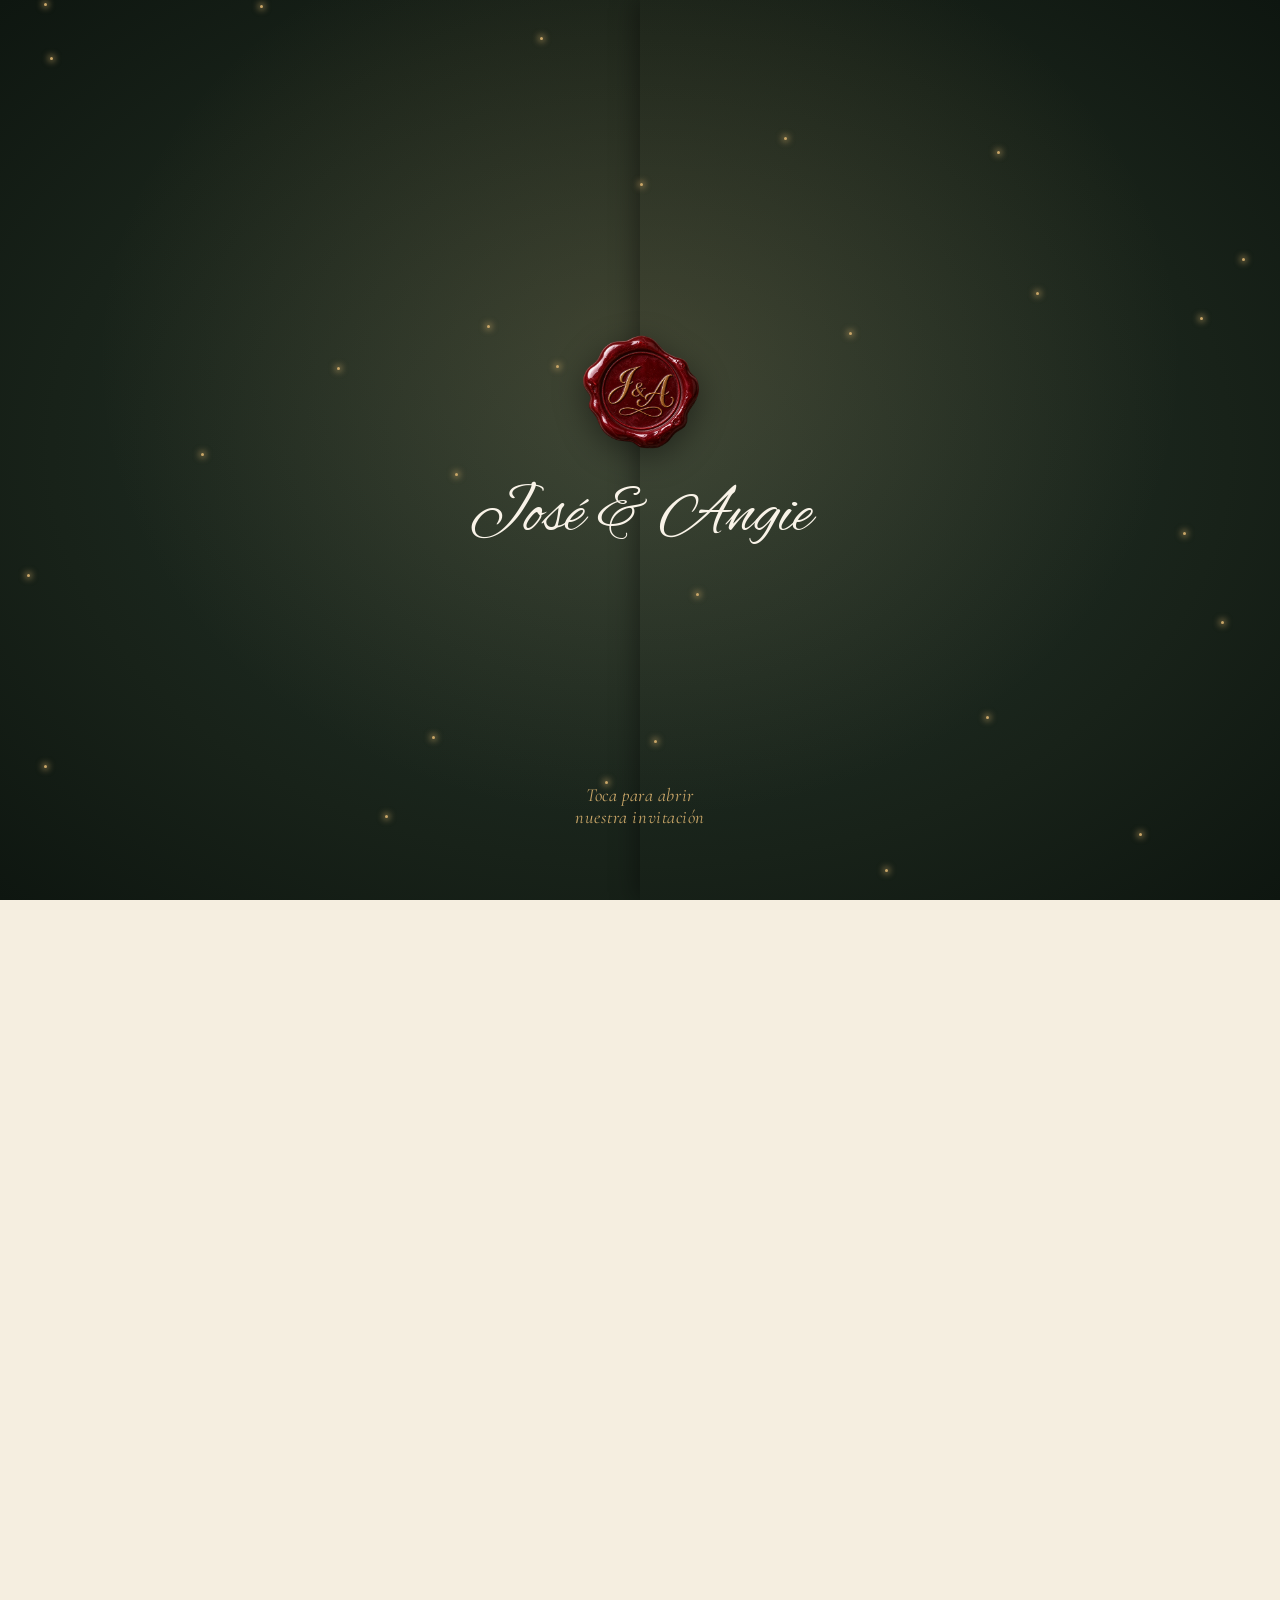
==== commit 9ce8f02c: "Marco de plantas amazónicas en la pantalla intermedia y ajustes del sendero Añade la ilustración de " ====
--- a/app.html
+++ b/app.html
@@ -91,7 +91,7 @@
       <p class="subtitle reveal d5">Queremos que formes parte<br>de nuestro día</p>
 
       <div class="itinerary-path reveal d6">
-        <img src="assets/sendero.png?v=5" alt="" class="itinerary-img">
+        <img src="assets/sendero.png?v=6" alt="" class="itinerary-img">
       </div>
 
       <p class="message reveal d7">Será un día lleno de amor, risas y momentos<br>que recordaremos para siempre.</p>
--- a/styles.css
+++ b/styles.css
@@ -39,7 +39,7 @@
   position: fixed;
   inset: 0;
   z-index: 900;
-  background: #ffffff;
+  background: #ffffff url("assets/marco.png") center center / cover no-repeat;
   display: flex;
   align-items: center;
   justify-content: center;
@@ -63,6 +63,21 @@
 .welcome-content {
   max-width: 560px;
   text-align: center;
+  position: relative;
+  z-index: 1;
+}
+
+.welcome-content::before {
+  content: "";
+  position: absolute;
+  top: 50%;
+  left: 50%;
+  width: 140%;
+  height: 140%;
+  transform: translate(-50%, -50%);
+  background: radial-gradient(ellipse at center, rgba(255,255,255,0.9) 0%, rgba(255,255,255,0.65) 55%, rgba(255,255,255,0) 80%);
+  z-index: -1;
+  pointer-events: none;
 }
 
 .welcome-p {
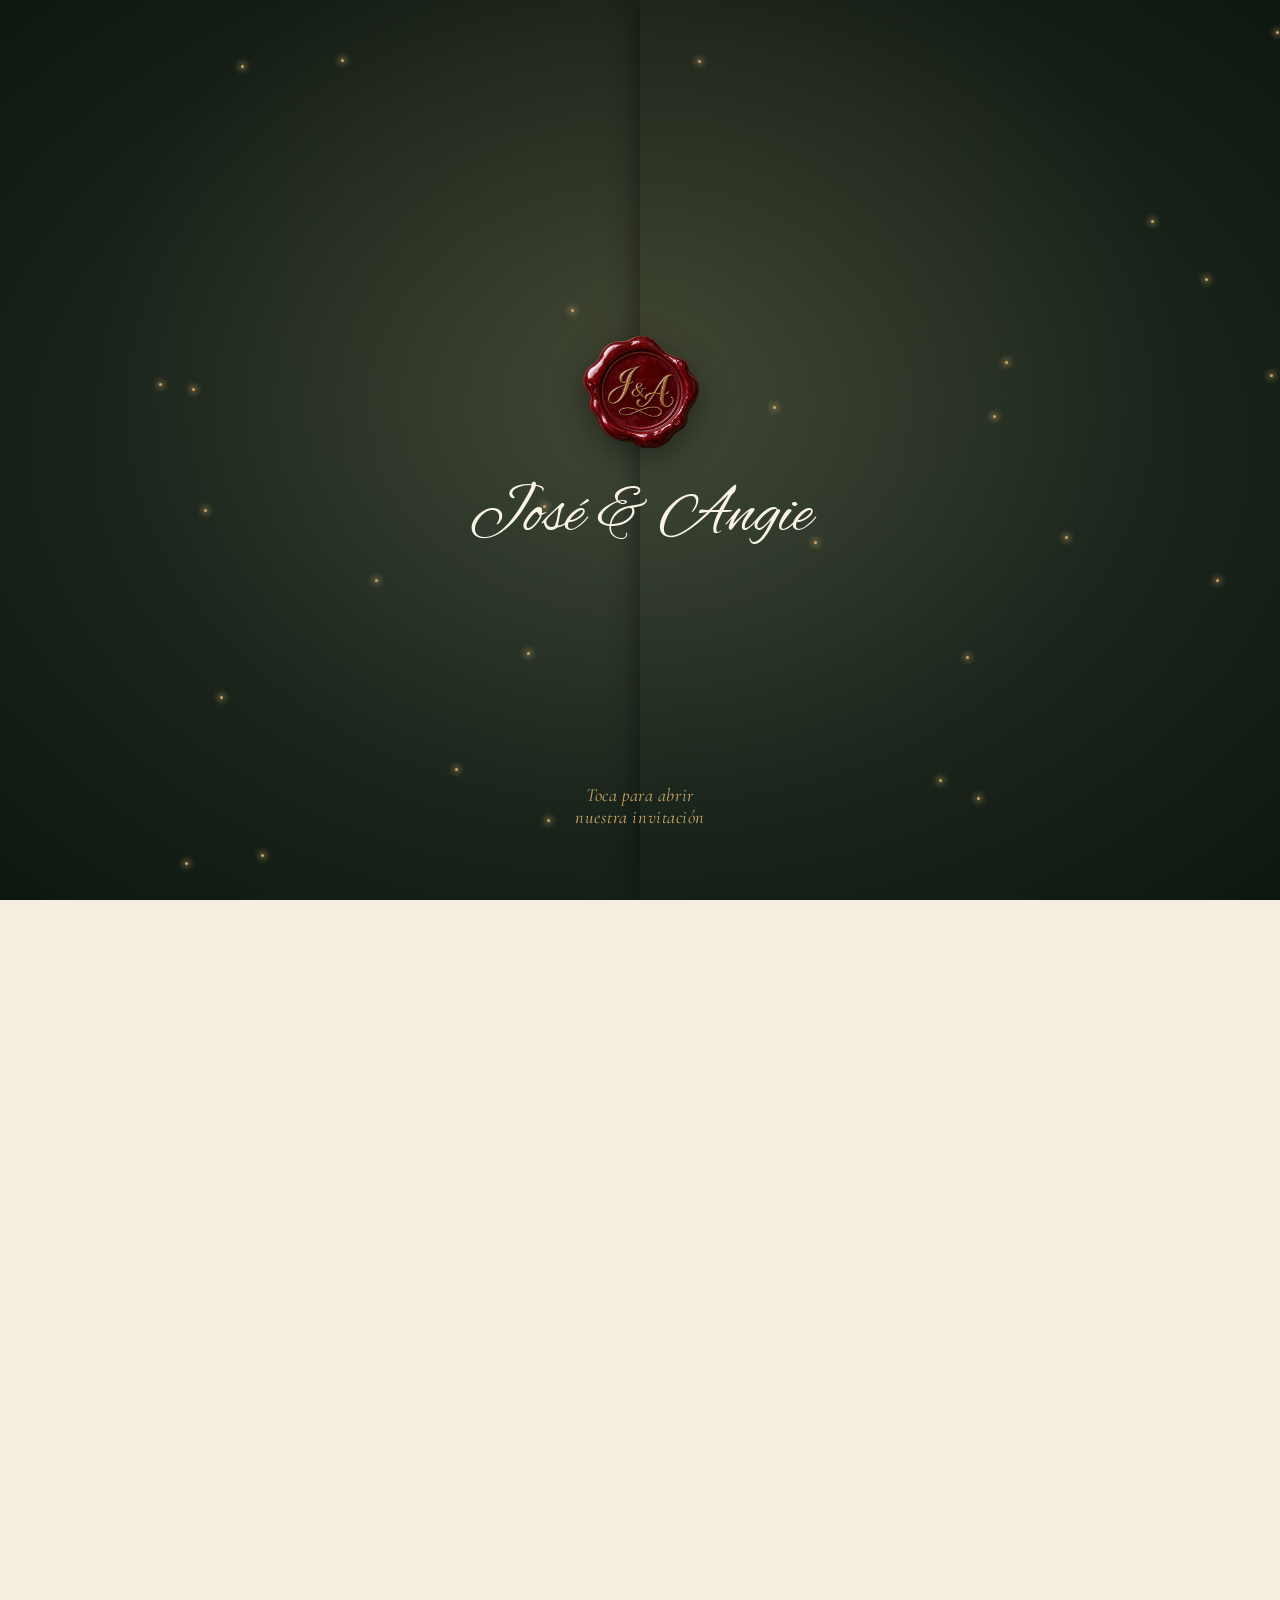
==== commit 929f8c93: "Añade la fecha de la boda de vuelta a la portada" ====
--- a/app.html
+++ b/app.html
@@ -89,6 +89,8 @@
 
       <p class="eyebrow reveal d4">· Nos casamos ·</p>
       <p class="subtitle reveal d5">Queremos que formes parte<br>de nuestro día</p>
+
+      <p class="wedding-date reveal d5">Domingo, 18 de octubre de 2026</p>
 
       <div class="itinerary-path reveal d6">
         <img src="assets/sendero.png?v=6" alt="" class="itinerary-img">
--- a/styles.css
+++ b/styles.css
@@ -646,6 +646,16 @@
   line-height: 1.5;
 }
 
+.wedding-date {
+  font-family: 'Playfair Display', serif;
+  font-style: italic;
+  font-weight: 700;
+  color: var(--gold);
+  font-size: 1.35rem;
+  letter-spacing: 0.03em;
+  margin: -1rem 0 2rem;
+}
+
 
 .message, .message-accent {
   margin: 0 0 0.3rem;
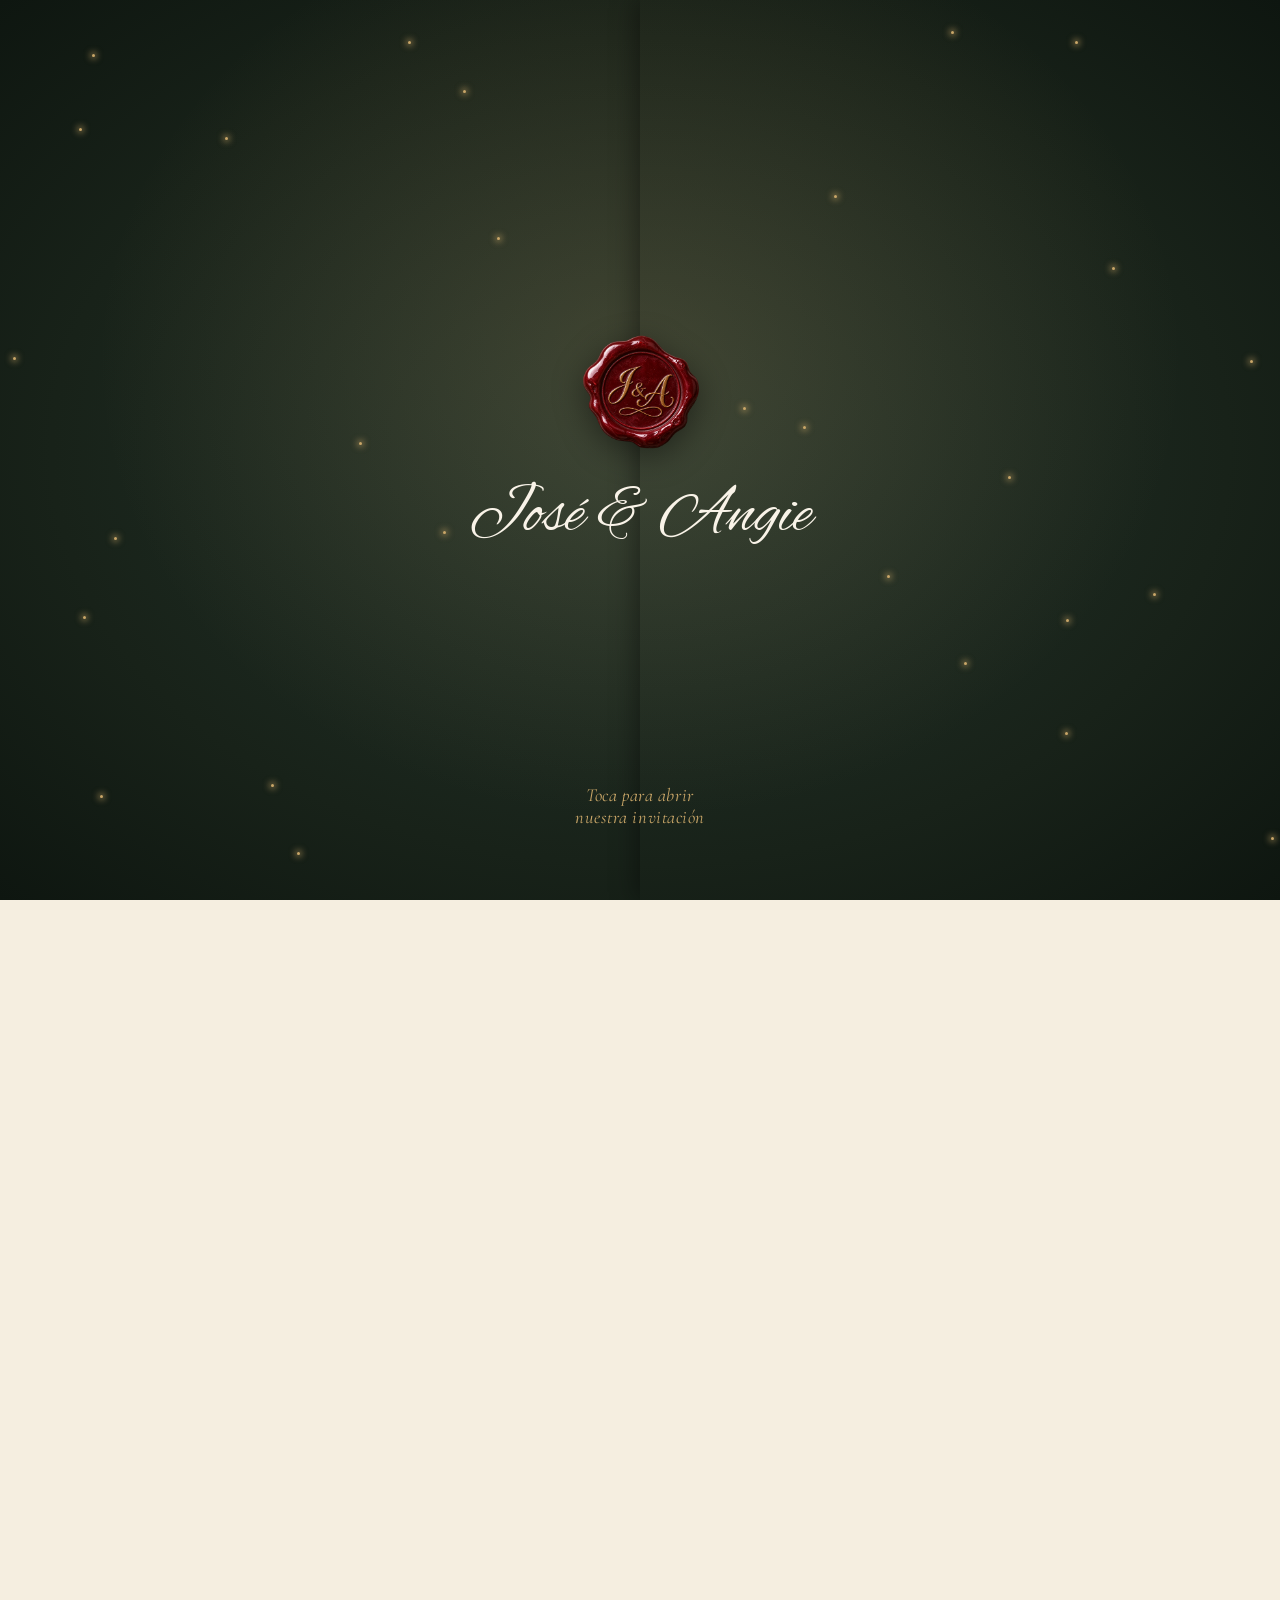
==== commit 6177847d: "Quita el subtítulo 'queremos que formes parte de nuestro día'" ====
--- a/app.html
+++ b/app.html
@@ -88,8 +88,6 @@
       </h1>
 
       <p class="eyebrow reveal d4">· Nos casamos ·</p>
-      <p class="subtitle reveal d5">Queremos que formes parte<br>de nuestro día</p>
-
       <p class="wedding-date reveal d5">Domingo, 18 de octubre de 2026</p>
 
       <div class="itinerary-path reveal d6">
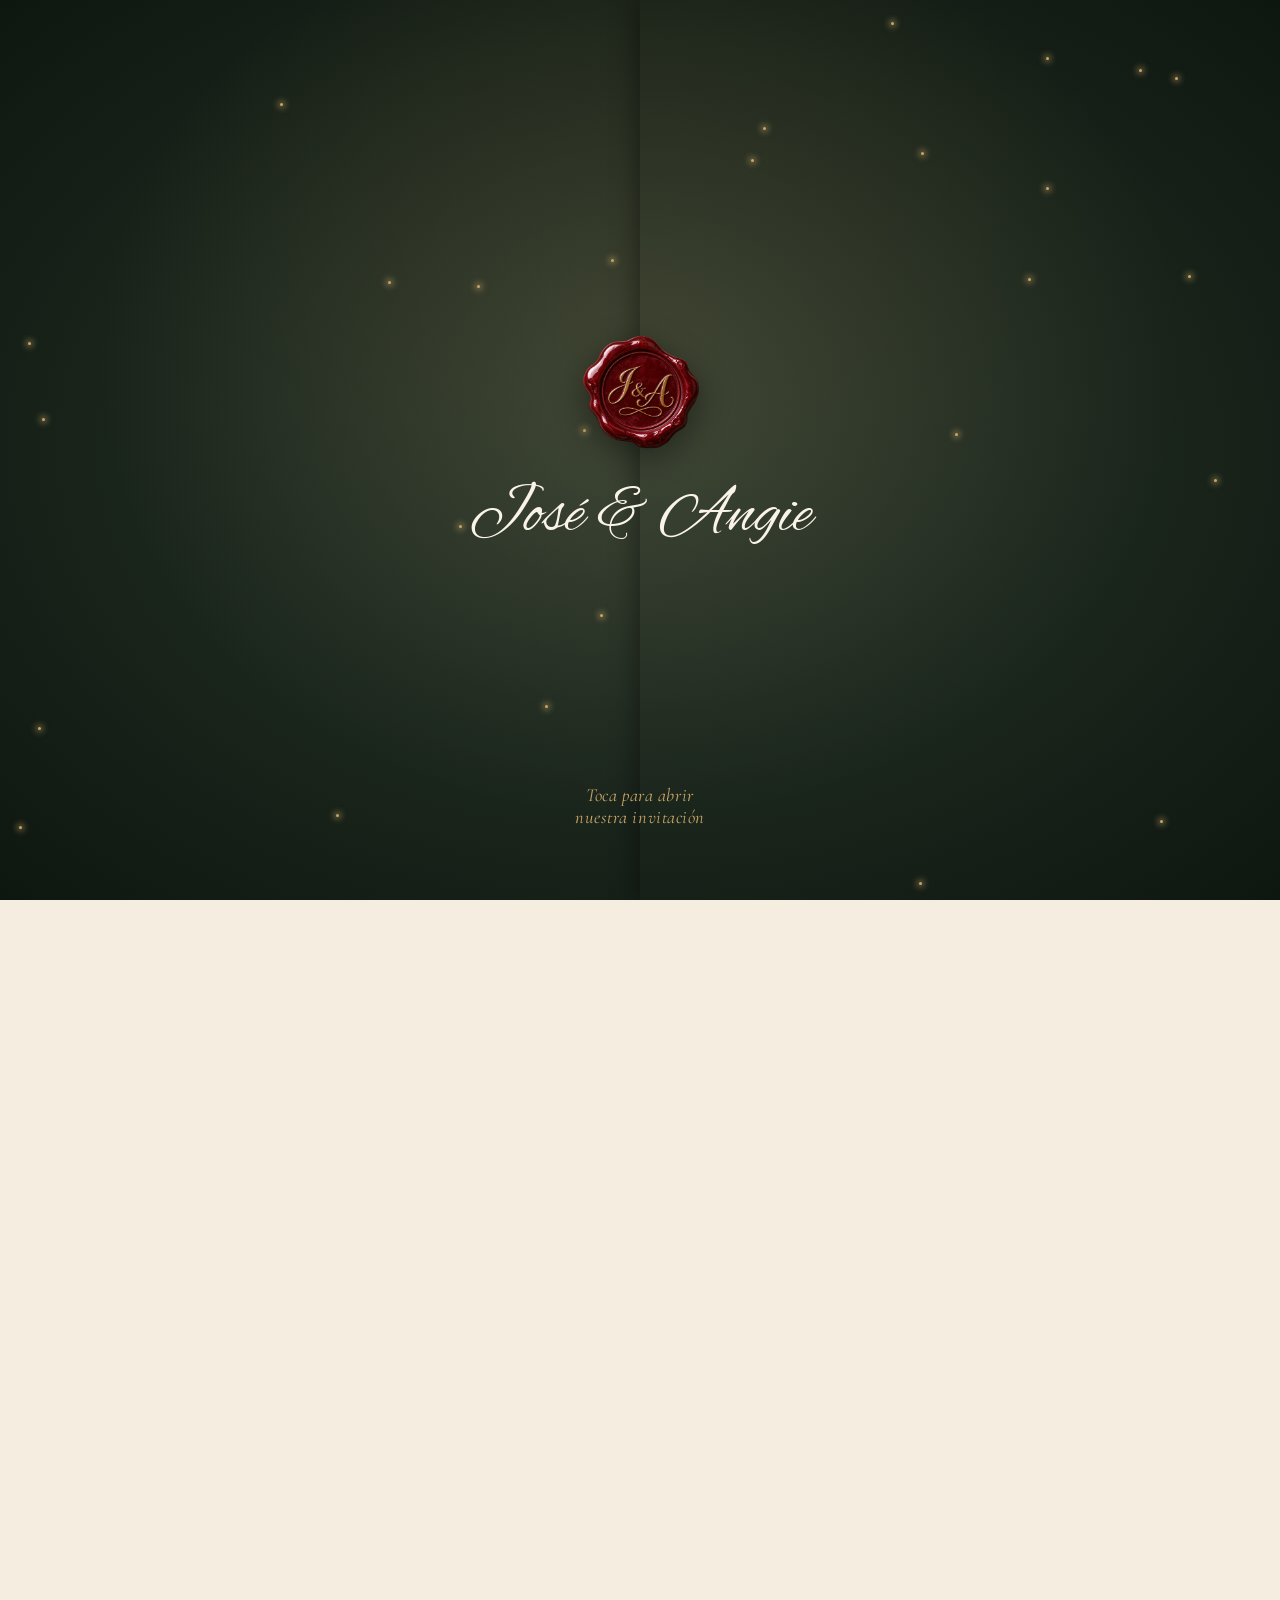
==== commit ab784f3e: "Quita el '· Nos casamos ·' de la portada" ====
--- a/app.html
+++ b/app.html
@@ -87,7 +87,6 @@
         <span class="reveal d3">Angie</span>
       </h1>
 
-      <p class="eyebrow reveal d4">· Nos casamos ·</p>
       <p class="wedding-date reveal d5">Domingo, 18 de octubre de 2026</p>
 
       <div class="itinerary-path reveal d6">
